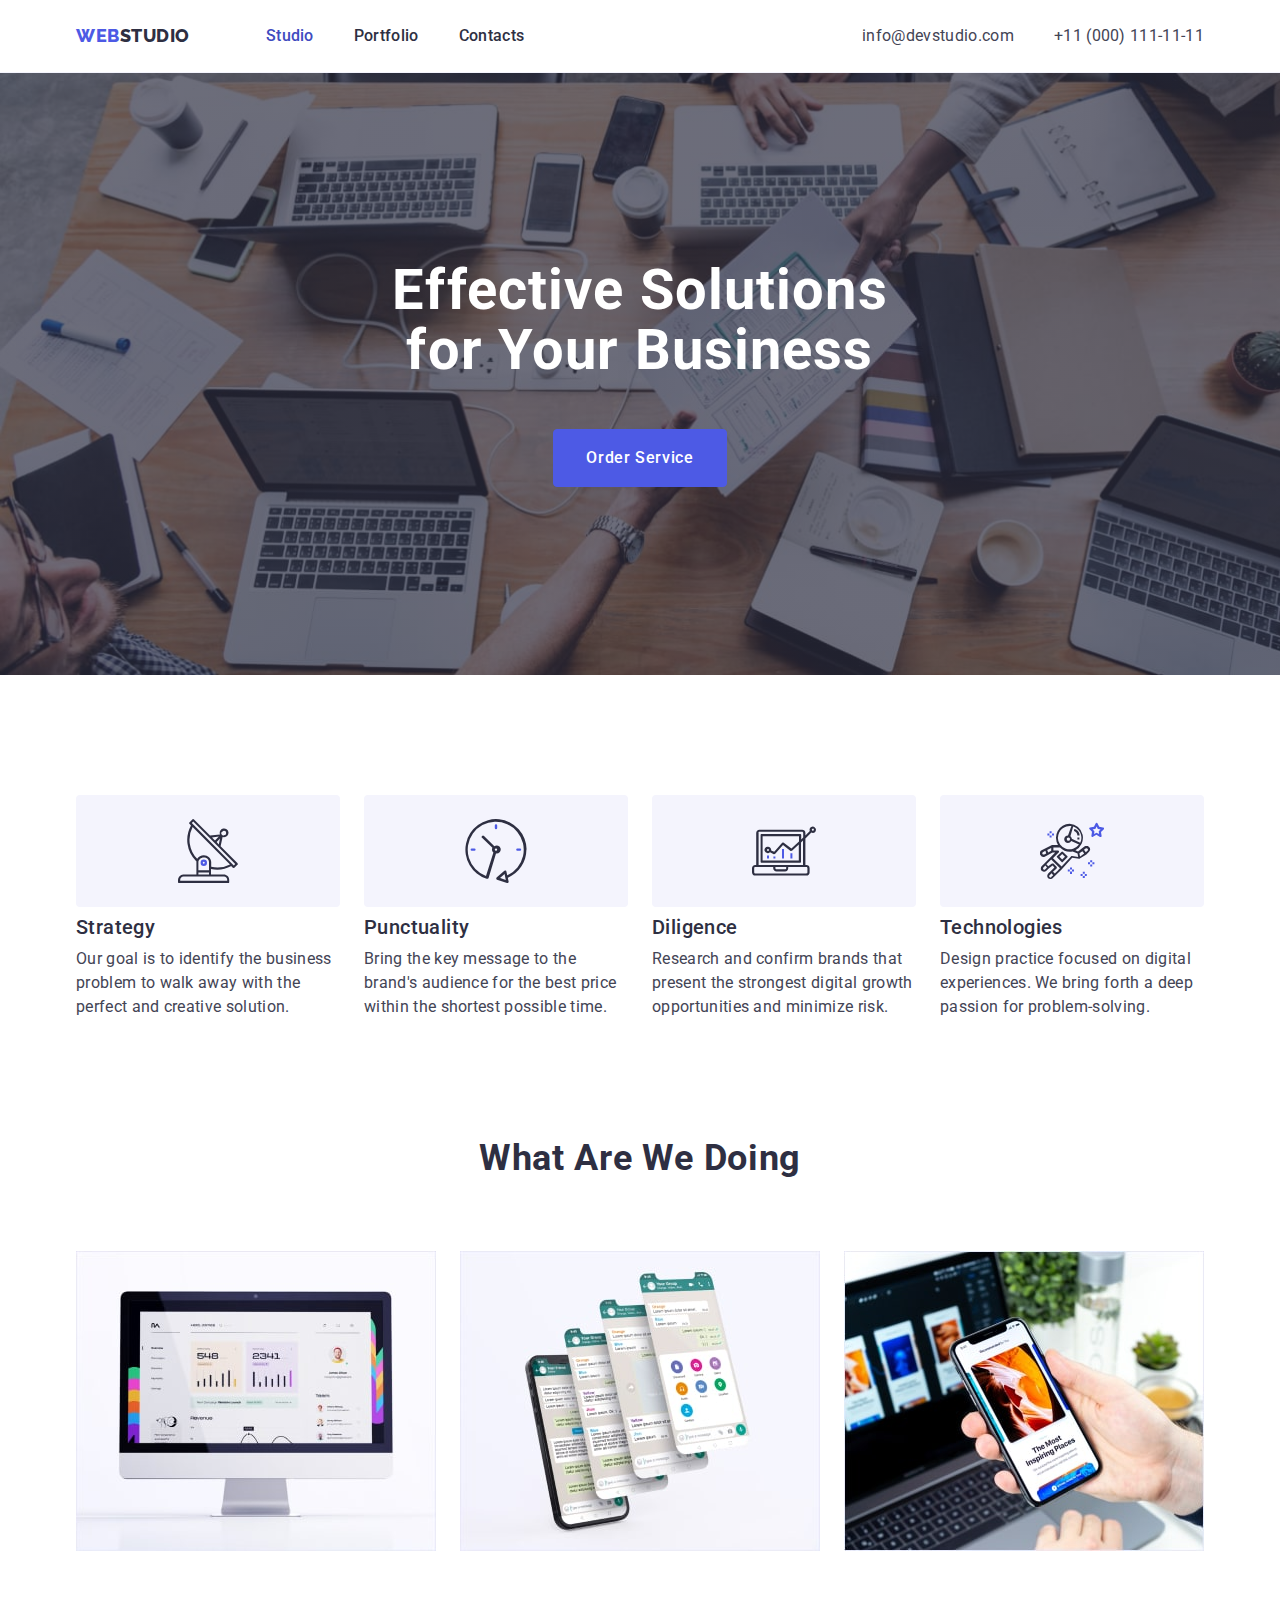
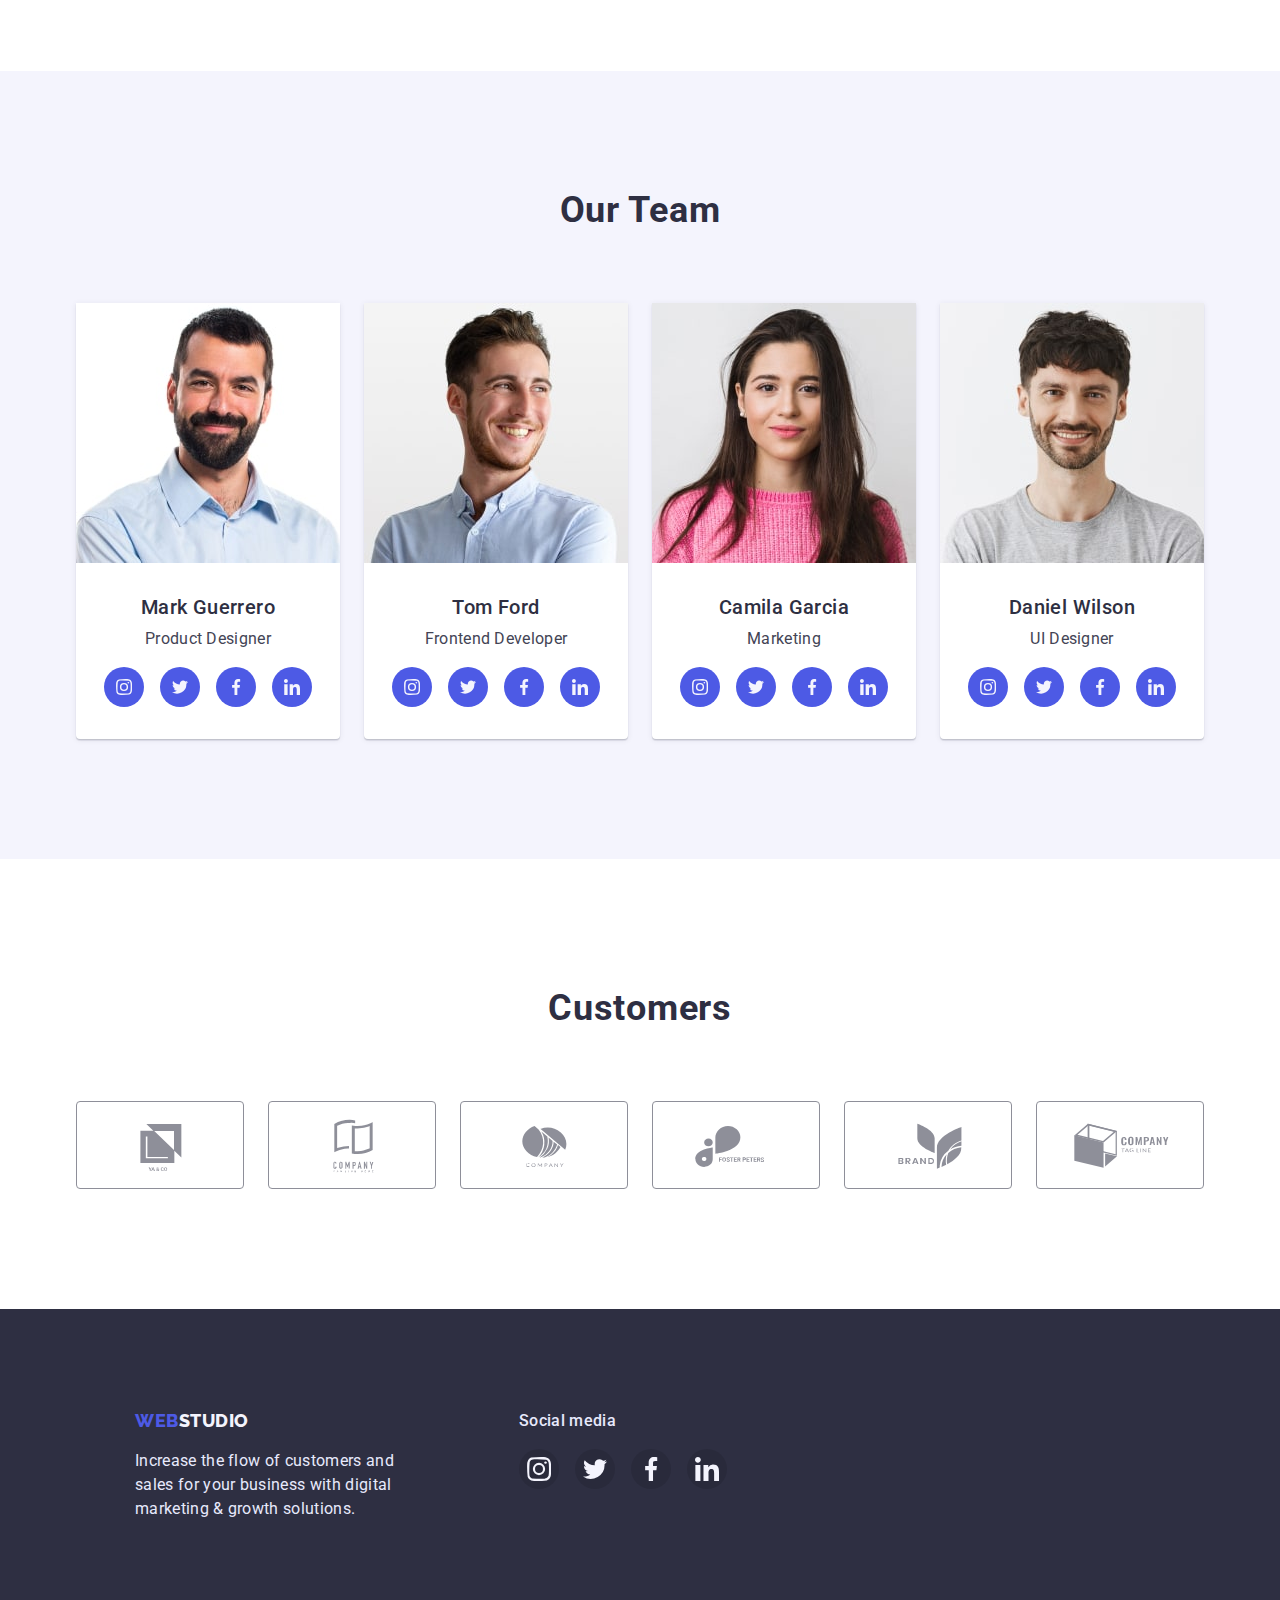
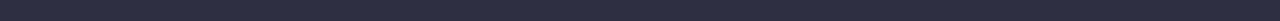
==== index.html @ 9843fe0f "Initial commit" ====
<!DOCTYPE html>
<html lang="en">
    <head>
        <meta charset="UTF-8" />
        <meta http-equiv="X-UA-Compatible" content="IE=edge" />
        <meta name="viewport" content="width=device-width, initial-scale=1.0" />
        <title>WebStudio</title>
        <link rel="preconnect" href="https://fonts.googleapis.com">
        <link rel="preconnect" href="https://fonts.gstatic.com" crossorigin>
        <link href="https://fonts.googleapis.com/css2?family=Montserrat:wght@400;500;600&family=Raleway:wght@800&family=Roboto:wght@400;500;700&display=swap" rel="stylesheet">
        <link rel="stylesheet" href="https://cdnjs.cloudflare.com/ajax/libs/modern-normalize/1.1.0/modern-normalize.min.css"/>
        <link rel="stylesheet" href="./css/styles.css">
    </head>
  <body>
    <header class="header">
        <div class="container header-container">
            <nav class="header-navigation">
                <a href="./index.html" class="logo link link">Web<span class="header-logo">Studio</span></a>
    
                <ul class="header-list list">
                   <li class="header-item"><a href="" class="header-link link current">Studio</a></li>
                   <li class="header-item"><a href="./portfolio.html" class="header-link link">Portfolio</a></li>
                   <li class="header-item"><a href="" class="header-link link">Contacts</a></li>
                </ul>
            </nav>
     
      
            <address class="header-address ">
                <ul class="header-list list header-contacts">
                    <li class="header-item"><a href="mailto:info@devstudio.com" class="header-mail link">info@devstudio.com</a></li>
                    <li class="header-item"><a href="tel:+110001111111" class="header-tel link">+11 (000) 111-11-11</a></li>
                </ul>
            </address>
        </div>
    </header>

    <main>
        <!--Hero section-->
        <section class="hero">
               <div class="container hero-container">
                    <h1 class="hero-title ">Effective Solutions for Your Business</h1>
                    <button type="button" class="hero-btn">Order Service</button>
               </div>
             </section>
        <!--/Hero section-->

        <!--Feature section-->
        <section class="feature">
            <div class="container feature-container">
                    <h2 class="feature-title visually-hidden">Feature</h2>
                    <ul class="feature-list">
                        <li class="feature-item list">
                           <div class="feature-icon">
                                <svg class="icon" width="64" height="64">
                                     <use href="./images/symbol-defs-opt.svg#icon-antenna"></use>
                                </svg>
                           </div >
                         <h3 class="feature-subtitle">Strategy</h3>
                         <p class="feature-text">Our goal is to identify the business problem to walk away with the perfect and creative solution. </p>
                        </li>
                        <li class="feature-item list">
                            <div class="feature-icon">
                                <svg class="icon" width="64" height="64">
                                    <use href="./images/symbol-defs-opt.svg#icon-clock"></use>
                                </svg>
                            </div >
                         <h3 class="feature-subtitle">Punctuality</h3>
                         <p class="feature-text">Bring the key message to the brand's audience for the best price within the shortest possible time.</p>
                        </li>
                        <li class="feature-item list">
                           <div class="feature-icon">
                                <svg class="icon" width="64" height="64">
                                     <use class="icon-antenna" href="./images/symbol-defs-opt.svg#icon-diagram"></use>
                                </svg>
                           </div >
                         <h3 class="feature-subtitle">Diligence</h3>
                         <p class="feature-text">Research and confirm brands that present the strongest digital growth opportunities and minimize risk.</p>
                        </li>
                        <li class="feature-item list">
                           <div class="feature-icon">
                                <svg class="icon" width="64" height="64">
                                    <use href="./images/symbol-defs-opt.svg#icon-astronaut"></use>
                                </svg>
                           </div >
                         <h3 class="feature-subtitle">Technologies</h3>
                         <p class="feature-text">Design practice focused on digital experiences. We bring forth a deep passion for problem-solving.</p>
                        </li>
                    </ul>
            </div>
                   
          
        </section>
        <!--/Feature section-->
       
        <!--Activities section-->
        <section class="active">
             <div class="container acteive-container">
                   <h2 class="active-title">What are we doing</h2>
                   <ul class="active-list">
                        <li class="active-item list"><img class="img" src="./images/pic1.jpg" alt="a monitor" width="360" height="300"></li>
                        <li class="active-item list"><img class="img" src="./images/pic2.jpg" alt="a phone" width="360" height="300"></li>
                        <li class="active-item list"><img class="img" src="./images/pic3.jpg" alt="a laptop and a phone" width="360" height="300"></li>
                   </ul>
             </div>
         
        </section>
        <!--/Activities section-->
        <!--Our team-->
        <section class="team">
            <div class="container team-container">
                <h2 class="team-title">Our Team</h2>
                <ul class="team-list">
                    <li class="team-item list">
                        <img class="img" src="./images/img1.jpg" alt="man with black beard" width="264" height="260">
                       <div class="team-text">
                            <h3 class="team-subtitle">Mark Guerrero</h3>
                            <p class="team-description">Product Designer</p>
                     <ul class="social-list list">
                        <li class="social-atem">
                            <a href="" class="social-link" target="_blank" rel="noreferrer, noopener, nofollower">
                                <svg class="social-icon" width="16" height="16">
                                    <use href="./images/symbol-defs-opt.svg#icon-instagram"></use>
                                </svg>
                            </a>
                        </li>
                        <li class="social-atem">
                            <a href="" class="social-link">
                                <svg class="social-icon" width="16" height="16">
                                    <use href="./images/symbol-defs-opt.svg#icon-twitter"></use>
                                </svg>
                            </a>
                        </li>
                        <li class="social-atem">
                            <a href="" class="social-link">
                                <svg class="social-icon" width="16" height="16">
                                    <use href="./images/symbol-defs-opt.svg#icon-facebook"></use>
                                </svg>
                            </a>
                        </li>
                        <li class="social-atem">
                            <a href="" class="social-link">
                                <svg class="social-icon" width="16" height="16">
                                    <use href="./images/symbol-defs-opt.svg#icon-linkedin"></use>
                                </svg>
                            </a>
                        </li>
                     </ul>  
                        </div>
                    </li>
                    <li class="team-item list">
                        <img class="img" src="./images/img2.jpg" alt="loughing man" width="264" height="260">
                     <div class="team-text">
                            <h3 class="team-subtitle">Tom Ford</h3>
                            <p class="team-description">Frontend Developer</p>
                    <ul class="social-list list">
                        <li class="social-atem">
                            <a href="" class="social-link" target="_blank" rel="noreferrer, noopener, nofollower">
                                <svg class="social-icon" width="16" height="16">
                                    <use href="./images/symbol-defs-opt.svg#icon-instagram"></use>
                                </svg>
                            </a>
                        </li>
                        <li class="social-atem">
                            <a href="" class="social-link">
                                <svg class="social-icon" width="16" height="16">
                                    <use href="./images/symbol-defs-opt.svg#icon-twitter"></use>
                                </svg>
                            </a>
                        </li>
                        <li class="social-atem">
                            <a href="" class="social-link">
                                <svg class="social-icon" width="16" height="16">
                                    <use href="./images/symbol-defs-opt.svg#icon-facebook"></use>
                                </svg>
                            </a>
                        </li>
                        <li class="social-atem">
                            <a href="" class="social-link">
                                <svg class="social-icon" width="16" height="16">
                                    <use href="./images/symbol-defs-opt.svg#icon-linkedin"></use>
                                </svg>
                            </a>
                        </li>
                    </ul>
                    </div>
                    </li>
                    <li class="team-item list">
                        <img class="img" src="./images/img3.jpg" alt="woman with long hair" width="264" height="260">
                     <div class="team-text">
                            <h3 class="team-subtitle">Camila Garcia</h3>
                            <p class="team-description">Marketing</p>
                    <ul class="social-list list">
                        <li class="social-atem">
                            <a href="" class="social-link" target="_blank" rel="noreferrer, noopener, nofollower">
                                <svg class="social-icon" width="16" height="16">
                                    <use href="./images/symbol-defs-opt.svg#icon-instagram"></use>
                                </svg>
                            </a>
                        </li>
                        <li class="social-atem">
                            <a href="" class="social-link">
                                <svg class="social-icon" width="16" height="16">
                                    <use href="./images/symbol-defs-opt.svg#icon-twitter"></use>
                                </svg>
                            </a>
                        </li>
                        <li class="social-atem">
                            <a href="" class="social-link">
                                <svg class="social-icon" width="16" height="16">
                                    <use href="./images/symbol-defs-opt.svg#icon-facebook"></use>
                                </svg>
                            </a>
                        </li>
                        <li class="social-atem">
                            <a href="" class="social-link">
                                <svg class="social-icon" width="16" height="16">
                                    <use href="./images/symbol-defs-opt.svg#icon-linkedin"></use>
                                </svg>
                            </a>
                        </li>
                    </ul>
                        </div>
                    </li>
                    <li class="team-item list">
                        <img class="img" src="./images/img4.jpg" alt="smiling man with beard" width="264" height="260">
                        <div class="team-text">
                            <h3 class="team-subtitle">Daniel Wilson</h3>
                            <p class="team-description">UI Designer</p>
                        <ul class="social-list list">
                            <li class="social-atem">
                                <a href="" class="social-link" target="_blank" rel="noreferrer, noopener, nofollower">
                                    <svg class="social-icon" width="16" height="16">
                                        <use href="./images/symbol-defs-opt.svg#icon-instagram"></use>
                                    </svg>
                                </a>
                            </li>
                            <li class="social-atem">
                                <a href="" class="social-link">
                                    <svg class="social-icon" width="16" height="16">
                                        <use href="./images/symbol-defs-opt.svg#icon-twitter"></use>
                                    </svg>
                                </a>
                            </li>
                            <li class="social-atem">
                                <a href="" class="social-link">
                                    <svg class="social-icon" width="16" height="16">
                                        <use href="./images/symbol-defs-opt.svg#icon-facebook"></use>
                                    </svg>
                                </a>
                            </li>
                            <li class="social-atem">
                                <a href="" class="social-link">
                                    <svg class="social-icon" width="16" height="16">
                                        <use href="./images/symbol-defs-opt.svg#icon-linkedin"></use>
                                    </svg>
                                </a>
                            </li>
                        </ul>
                        </div>
                    </li>
                </ul>
            </div>
        </section>
        <!--/Our team-->

        <!--Customers-->
        <section class="customers">
            <div class="container customers-container">
                <h2 class="customer-title">Customers</h2>
                <ul class="customers-list list">
                    <li class="customers-item">
                        <a href="" class="customers-link" target="_blank" rel="noreferrer, noopener, nofollower">
                            <svg class="customers-icon" width="104" height="56" >
                                <use href="./images/symbol-defs-opt.svg#icon-client-1"></use>
                            </svg>
                        </a>
                    </li>
                    <li class="customers-item">
                        <a href="" class="customers-link" target="_blank" rel="noreferrer, noopener, nofollower">
                            <svg class="customer-icon" width="104" height="56">
                                <use href="./images/symbol-defs-opt.svg#icon-client-2"></use>
                            </svg>
                        </a>
                    </li>
                    <li class="customers-item">
                        <a href="" class="customers-link" target="_blank" rel="noreferrer, noopener, nofollower">
                            <svg class="customer-icon" width="104" height="56">
                                <use href="./images/symbol-defs-opt.svg#icon-client-3"></use>
                            </svg>
                        </a>
                    </li>
                    <li class="customers-item">
                        <a href="" class="customers-link" target="_blank" rel="noreferrer, noopener, nofollower">
                            <svg class="customer-icon" width="104" height="56">
                                <use href="./images/symbol-defs-opt.svg#icon-client-4"></use>
                            </svg>
                        </a>
                    </li>
                    <li class="customers-item">                     
                        <a href="" class="customers-link" target="_blank" rel="noreferrer, noopener, nofollower">
                            <svg class="customer-icon" width="104" height="56">
                                <use href="./images/symbol-defs-opt.svg#icon-client-5"></use>
                            </svg>
                        </a>
                    </li>
                    <li class="customers-item">
                        <a href="" class="customers-link" target="_blank" rel="noreferrer, noopener, nofollower">
                            <svg class="customer-icon" width="104" height="56">
                                <use href="./images/symbol-defs-opt.svg#icon-client-6"></use>
                            </svg>
                        </a>
                    </li>
                </ul>
            </div>
        </section>
    </main>
    <footer class="page-footer">
        <div class="container footer-container">
           <ul class="footer-list list">
                <li class="footer-item">
                    <div class="footer-whole-logo"> 
                      <a href="./index.html" class="footer-link logo link link">Web<span class="footer-logo">Studio</span></a>
                   
                     <p class="footer-text">Increase the flow of customers and sales for your business with digital marketing & growth solutions.</p>
                     </div>
                </li>
    
               <li class="footer-item">
                    <div class="footer-container footer-social-media">
                        <h3 class="footer-subtitle">Social media</h3>
                        <ul class="social-list list">
                            <li class="footer-social-item">
                                <a href="" class="footer-social-link" target="_blank" rel="noreferrer, noopener, nofollower">
                                    <svg class="footer-social-icon" width="24" height="24">
                                        <use href="./images/symbol-defs-opt.svg#icon-instagram"></use>
                                    </svg>
                                </a>
                            </li>
                            <li class="footer-social-item">
                                <a href="" class="footer-social-link" target="_blank" rel="noreferrer, noopener, nofollower">
                                    <svg class="footer-social-icon" width="24" height="24">
                                        <use href="./images/symbol-defs-opt.svg#icon-twitter"></use>
                                    </svg>
                                </a>
                            </li>
                            <li class="footer-social-item">
                                <a href="" class="footer-social-link" target="_blank" rel="noreferrer, noopener, nofollower">
                                    <svg class="footer-social-icon" width="24" height="24">
                                        <use href="./images/symbol-defs-opt.svg#icon-facebook"></use>
                                    </svg>
                                </a>
                            </li>
                            <li class="footer-social-item">
                                <a href="" class="footer-social-link" target="_blank" rel="noreferrer, noopener, nofollower">
                                    <svg class="footer-social-icon" width="24" height="24">
                                        <use href="./images/symbol-defs-opt.svg#icon-linkedin"></use>
                                    </svg>
                                </a>
                            </li>
                        </ul>
                  </div>
               </li>
           </ul>
        </div>
    </footer>
  </body>
</html>
---- css/styles.css ----
:root {
  --hero-title-color: #ffffff;
  --main-title-subtitle-color: #2e2f42;
  --main-text-color: #434455;
  --header-link-color: #2e2f42;
  --address-header-color: #434455;
  --hover-link-color: #404bbf;
  --logo-first-part-color: #4d5ae5;
  --logo-header-color: #2e2f42;
  --logo-footer-color: #f4f4fd;
  --btn-mavy-color: #4d5ae5;
  --btn-light-color: #ffffff;
  --background-hero-color: #2e2f42;
  --team-background-color: #f4f4fd;
  --team-item-background-color: #ffffff;
  --footer-background-color: #2e2f42;
  --footer-text-color: #e7e9fc;
  --second-font: "Raleway", sans-serif;
  --filters-button-background: #f4f4fd;
  --btn-text-color: #4d5ae5;
  --filters-btn-text-hover-color: #ffffff;
  --filter-btn-background-hover-color: #404bbf;
  --background-color-feature-section: #F4F4FD;
  --text-social-link: #F4F4FD;
  --background-social-link: #4D5AE5;
  --background-social-link-hover: #404BBF;
  --background-customers-btn: #ffffff;
  --helper-text-customers-btn: #8E8F99;
  --background-social-valid-fields: #31D0AA;
  --footer-social-link-hover: rgba(255, 255, 255, 0.1);
  --footer-social-link-bg-color: rgba(0, 0, 0, 0.1);



}


body {
  font-family: "Roboto", sans-serif;
}



.list {
  list-style: none;
  margin-top: 0;
  margin-bottom: 0;
  padding: 0;
}

.header-list .current {
  color: var(--hover-link-color);
}

.link {
  text-decoration: none;
}

.logo {
  font-family: var(--second-font);
  font-style: normal;
  font-weight: 800;
  font-size: 18px;
  line-height: 1.33;
  letter-spacing: 0.03em;
  text-transform: uppercase;
  color: var(--logo-first-part-color);
}

.visually-hidden {
  position: absolute;
  width: 1px;
  height: 1px;
  margin: -1px;
  border: 0;
  padding: 0;
  white-space: nowrap;
  clip-path: inset(100%);
  clip: rect(0 0 0 0);
  overflow: hidden;
}

h1,
h2,
h3,
h4,
h5,
h6,
p {
  margin: 0;
}

img {
  display: block;
  max-width: 100%;
  height: auto;
}

.container {
  max-width: 1158px;  
  /* outline: 1px solid red; */
  padding-left: 15px;
  padding-right: 15px;
  margin: 0 auto;
  
}   

/* ----------header--------- */
.header {
 border-bottom: 1px solid var(--filters-button-background);
}


.header-container {
  display: flex;
  justify-content: space-between;
  align-items: center; 
  
}

.header-navigation {
  display: flex;
  align-items: center;
  
}

.logo {  
  padding: 24px 0;
}


.header-logo {
  color: var(--logo-header-color);
}
.header-list {
  display: flex;
  align-items: center; 
  margin-left: 76px; 
   
}

.header-item:not(:last-child) {
   margin-right: 40px;
}

.header-link {
  display: block;
  padding: 24px 0;

  color: var(--header-link-color);

  font-weight: 500;
  font-size: 16px;
  line-height: 1.5;
  letter-spacing: 0.02em;
}

.header-link:hover,
.header-link:focus {
  color: var(--hover-link-color);
}

.header-address {
  display: flex;
  align-items: center;
  justify-content: flex-end ;
    
}

.header-contacts { 
  display: flex;
  margin-left: auto;
 
}


.header-mail {
  padding: 24px 0;
  
  color: var(--address-header-color);
 
  font-style: normal;
  font-weight: 400;
  font-size: 16px;
  line-height: 1.5;
  letter-spacing: 0.02em;
}

.header-mail:hover,
.header-mail:focus {
  color: var(--hover-link-color);
}

.header-tel {
  padding: 24px 0;

  color: var(--address-header-color);

  font-style: normal;
  font-weight: 400;
  font-size: 16px;
  line-height: 1.5;
  letter-spacing: 0.02em;
}

.header-tel:hover,
.header-tel:focus {
  color: var(--hover-link-color);
}

/* ----------hero--------- */
.hero {      
  background-image: linear-gradient(rgba(46, 47, 66, 0.7), rgba(46, 47, 66, 0.7)), 
  url(../images/people-office.jpg);
  background-size: cover;
  background-color: var(--background-hero-color);
  max-width: 1440px;
  margin-left: auto;
  margin-right: auto;
  padding: 188px 0px; 
}

.hero-container {
  display: flex;
  flex-direction: column;
  justify-content: center;
  align-items: center;
    
   
       
}
.hero-title {
  max-width: 496px;
  text-align: center;
  margin-bottom: 48px;
          
  color: var(--hero-title-color);

  font-size: 56px;
  line-height: 1.07;
  letter-spacing: 0.02em;  
}

.hero-btn {
  display: inline-block;
  
  text-align: center;
  border-radius: 4px;
  padding: 16px 32px;
  min-width: 169px;
  
  border: 1px solid var(--btn-mavy-color);
  color: var(--btn-light-color);
  background: var(--btn-mavy-color);

  font-family: inherit;
  font-weight: 500;
  font-size: 16px;
  line-height: 1.5;
  letter-spacing: 0.04em;
    
  cursor: pointer;
}

.hero-btn:hover,
.hero-btn:focus {
 border: 1px solid var(--filter-btn-background-hover-color);
  color: var(--btn-light-color);
  background: var(--filter-btn-background-hover-color);
}

/* ----------feature--------- */
.feature {
  padding: 120px 0;    
}

.feature-container {
   
}

.feature-title {
    
}
.feature-list {
  display: flex;
  justify-content: space-between;
  align-items: center;
  padding: 0;
  margin: 0;
  row-gap: 24px;
  
} 

.feature-item {
  width:calc((100% - 72) / 4);
  max-width: 264px;
   
}

.feature-icon {
  display: flex;
  justify-content: center;
  align-items: center;
  background-color: var(--background-color-feature-section);
 border-radius: 4px;
  width: 264px;
  height: 112px;
  margin-bottom: 8px;
}

.feature-subtitle {
  margin-bottom: 8px;
  
  color: var(--main-title-subtitle-color);
 
  font-weight: 500;
  font-size: 20px;
  line-height: 1.2;
  letter-spacing: 0.02em;
}

.feature-text { 
  color: var(--main-text-color);

  font-weight: 400;
  font-size: 16px;
  line-height: 1.5;
  letter-spacing: 0.02em;
 }

/* ----------activities--------- */
.active {
  padding-bottom: 120px;
} 

.acteive-container{
  display: flex;
  flex-direction: column;   
  
} 


.active-title {
  text-align: center;
  min-width: 330px;
  height: 40px;
  margin-bottom: 72px;
 
  color: var(--main-title-subtitle-color);

  font-size: 36px;
  line-height: 1.11;
  letter-spacing: 0.02em;
  text-transform: capitalize;
}

.active-list {
  display: flex;
  justify-content: center;
  align-items: center;
  margin: 0;
  padding: 0;
}


.active-item:not(:last-child) {
  margin-right: 24px;
  
}

/* ----------Our team--------- */
.team {
  padding: 120px 0;
  background: var(--team-background-color);
}

.team-container {
    display: flex;
    flex-direction: column;   
     
}

.team-title {
  text-align: center;
  margin-bottom: 72px;
  padding-right: 0;

  color: var(--main-title-subtitle-color);
  
  font-size: 36px;
  line-height: 1.11;
  letter-spacing: 0.02em;
  text-transform: capitalize;
 
}

.team-list {
  display: flex;
  justify-content: center;
  align-items: center;
  gap: 24px;
  margin:0;
  padding: 0;
}
.team-item {
  width: calc((100% - 72) / 4);
  text-align: center;
  min-width: 264px;
  box-shadow: 0px 1px 6px rgba(46, 47, 66, 0.08), 0px 1px 1px rgba(46, 47, 66, 0.16), 0px 2px 1px rgba(46, 47, 66, 0.08);
  border-radius: 0px 0px 4px 4px;
  background: var(--team-item-background-color);
}

.team-text{
  display: flex;
  flex-direction: column;
  padding: 32px 0;
}

.team-subtitle {
   
  color: var(--main-title-subtitle-color);
  
  font-weight: 500;
  font-size: 20px;
  line-height: 1.2;
  letter-spacing: 0.02em;
  
}

.team-description {
  margin-top: 8px;
   
  color: var(--main-text-color);
  
  font-weight: 400;
  font-size: 16px;
  line-height: 1.5;
  letter-spacing: 0.02em;
  
}

.social-list {
  display: flex;
  justify-content: center;
  gap: 24px;
  margin-top: 8px;
}

.social-link {
  display: flex;
  justify-content: center;
  align-items: center;
  width: 40px;
  height: 40px;
  fill: var(--text-social-link);
  background-color: var(--background-social-link);
  border-radius: 50%;

}

.social-link:hover,
.social-link:focus {
 background-color: var(--background-social-link-hover);
}


/* ----------Customers---------- */
.customers-container {
  display: flex;
  flex-direction: column;
  padding: 130px 0 120px 0;
  
}

.customer-title {
  text-align: center;
  font-weight: 700;
  font-size: 36px;
  line-height: 1.11;
  text-align: center;
  letter-spacing: 0.02em;  
  color: var(--main-title-subtitle-color); 
 
}


.customers-list {
  display: flex;
  justify-content: center;
  align-items: center;
  margin-top: 72px;
  gap: 24px;
  
}

.customers-link {
  display: flex;
  justify-content: center;
  align-items: center;
  width: 168px;
  height: 88px;
  fill: var(--helper-text-customers-btn);
  border: 1px solid var(--helper-text-customers-btn);
  border-radius: 4px;
  background-color: var(--background-customers-btn);
  cursor: pointer;
  
}

.customers-link:hover,
.customers-link:focus {
  fill: var(--filter-btn-background-hover-color);
  border: 1px solid var(--filter-btn-background-hover-color)
  
}




/* ----------footer--------- */
.page-footer {        
  padding: 100px 0;
  background: var(--footer-background-color);
}
 

.footer-container{
  display: flex;
  flex-direction: column;
  justify-content: center;
  align-items: flex-start;
  margin-left: 120px;
}

.footer-list {
  display: flex;
 
}

.footer-link {
  padding: 0;  
}

.footer-logo {
  
  color: var(--logo-footer-color);
}



.footer-text {
  display: flex;
  text-align: start;
  max-width: 264px;
  margin-top: 16px;
   
  color: var(--footer-text-color);
  
  font-weight: 400;
  font-size: 16px;
  line-height: 1.5;
  letter-spacing: 0.02em;
  
}

.social-list {
  margin-top: 16px;
  gap: 16px;
}
.footer-social-media {
  display: flex;
  flex-direction: column;
  justify-content: center;
  align-items: flex-start;
  
  
}

.footer-subtitle { 
  font-weight: 500;
  font-size: 16px;
  line-height: 1.5;
  letter-spacing: 0.02em;
  color: var(--footer-text-color);
}

.footer-social-link {
  display: flex;
  justify-content: center;
  align-items: center;
  width: 40px;
  height: 40px;
  fill: var(--text-social-link);
  background-color:var(--footer-social-link-bg-color);
  border-radius: 50%;
}

.footer-social-link:hover,
.footer-social-link:focus {
  background-color: var(--footer-social-link-hover);
}

/* Page Portfolio */
/* ----------Our works----------- */
.works {   
  padding: 96px 0 120px 0;
}

.works-container{
  display: flex;
  flex-direction: column;
  justify-content: center;
  align-items: center;
  
}

.works-title {
}
.filters-list { 
  display: flex;
  margin-bottom: 72px;
  padding: 0;    
}

.filters-item:not(:last-child) {
  margin-right: 24px;
}

.filters-btn {
  padding: 12px 24px;
  border: 1px solid var(--filters-button-background);
  border-radius: 4px;

  color: var(--btn-text-color);
  background: var(--filters-button-background);
    
  font-family: inherit;
  font-weight: 500;
  font-size: 16px;
  line-height: 1.5;
  letter-spacing: 0.04em;
  
  cursor: pointer;
}

.filters-btn:hover,
.filters-btn:focus {
  color: var(--filters-btn-text-hover-color);
  background: var(--filter-btn-background-hover-color);
  border: 1px solid var(--filter-btn-background-hover-color); 
  box-shadow: 0px 3px 1px rgba(0, 0, 0, 0.1), 0px 2px 1px rgba(0, 0, 0, 0.08), 0px 2px 2px rgba(0, 0, 0, 0.12);
      

}

.works-list {
  padding-left: 0;
  margin-right: 0; 
  display: flex;
  flex-wrap: wrap;
  row-gap: 48px;  
  column-gap: 24px;
  
}

.works-item {
  display: flex;
  flex-basis: calc((100% - 48) / 3);
}

.works-link { 
  display: block;    
}

.works-link:hover,
.works-link:focus {
  box-shadow: 0px 3px 1px rgba(0, 0, 0, 0.1),
    0px 2px 1px rgba(0, 0, 0, 0.08),
    0px 2px 2px rgba(0, 0, 0, 0.12);
}
.img-description{
  display: flex;
  flex-direction: column;
  padding: 32px 0 32px 16px;
  border: 1px solid var(--footer-text-color);
  border-top: none;

}
.works-subtitle {
  color: var(--main-title-subtitle-color);
  
  font-weight: 500;
  font-size: 20px;
  line-height: 1.2;
  letter-spacing: 0.02em;
  
}
.works-text {
  color: var(--main-text-color);
  
  font-weight: 400;
  font-size: 16px;
  line-height: 1.5;
  letter-spacing: 0.02em;
  
}
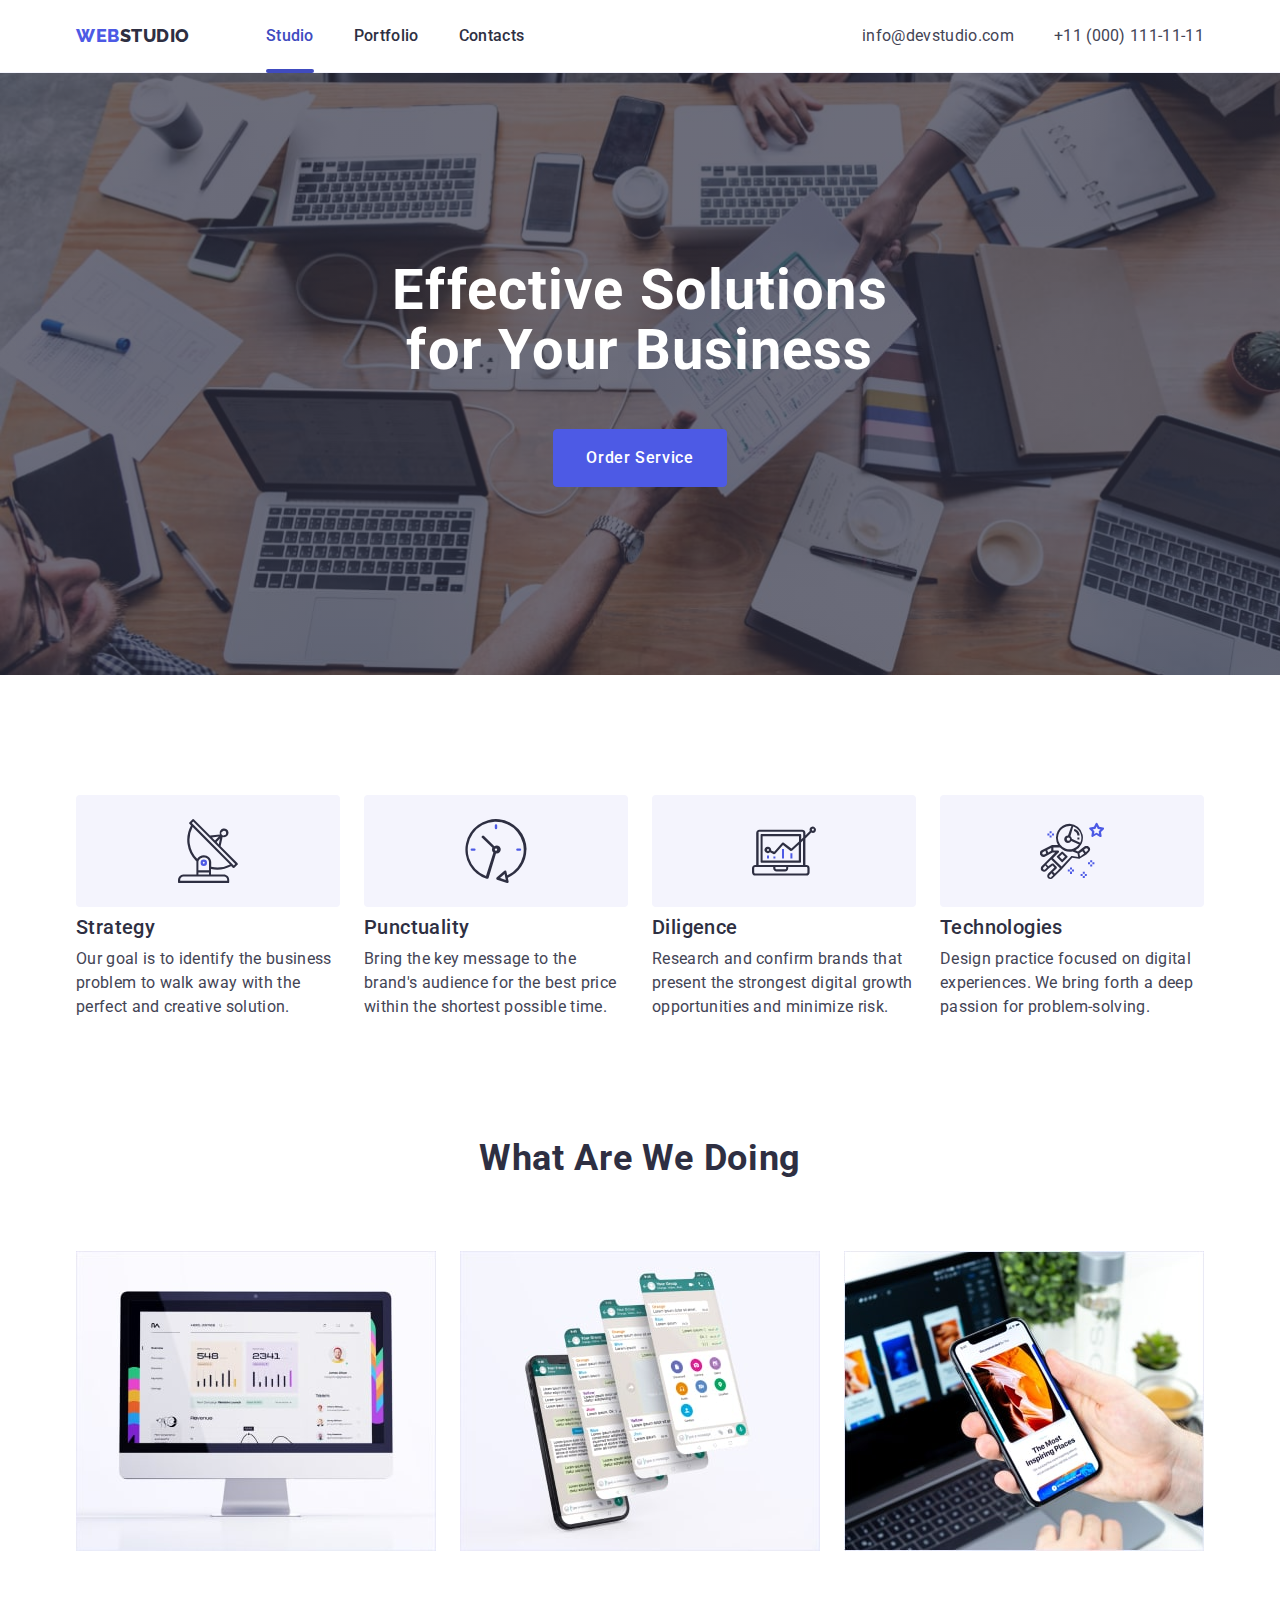
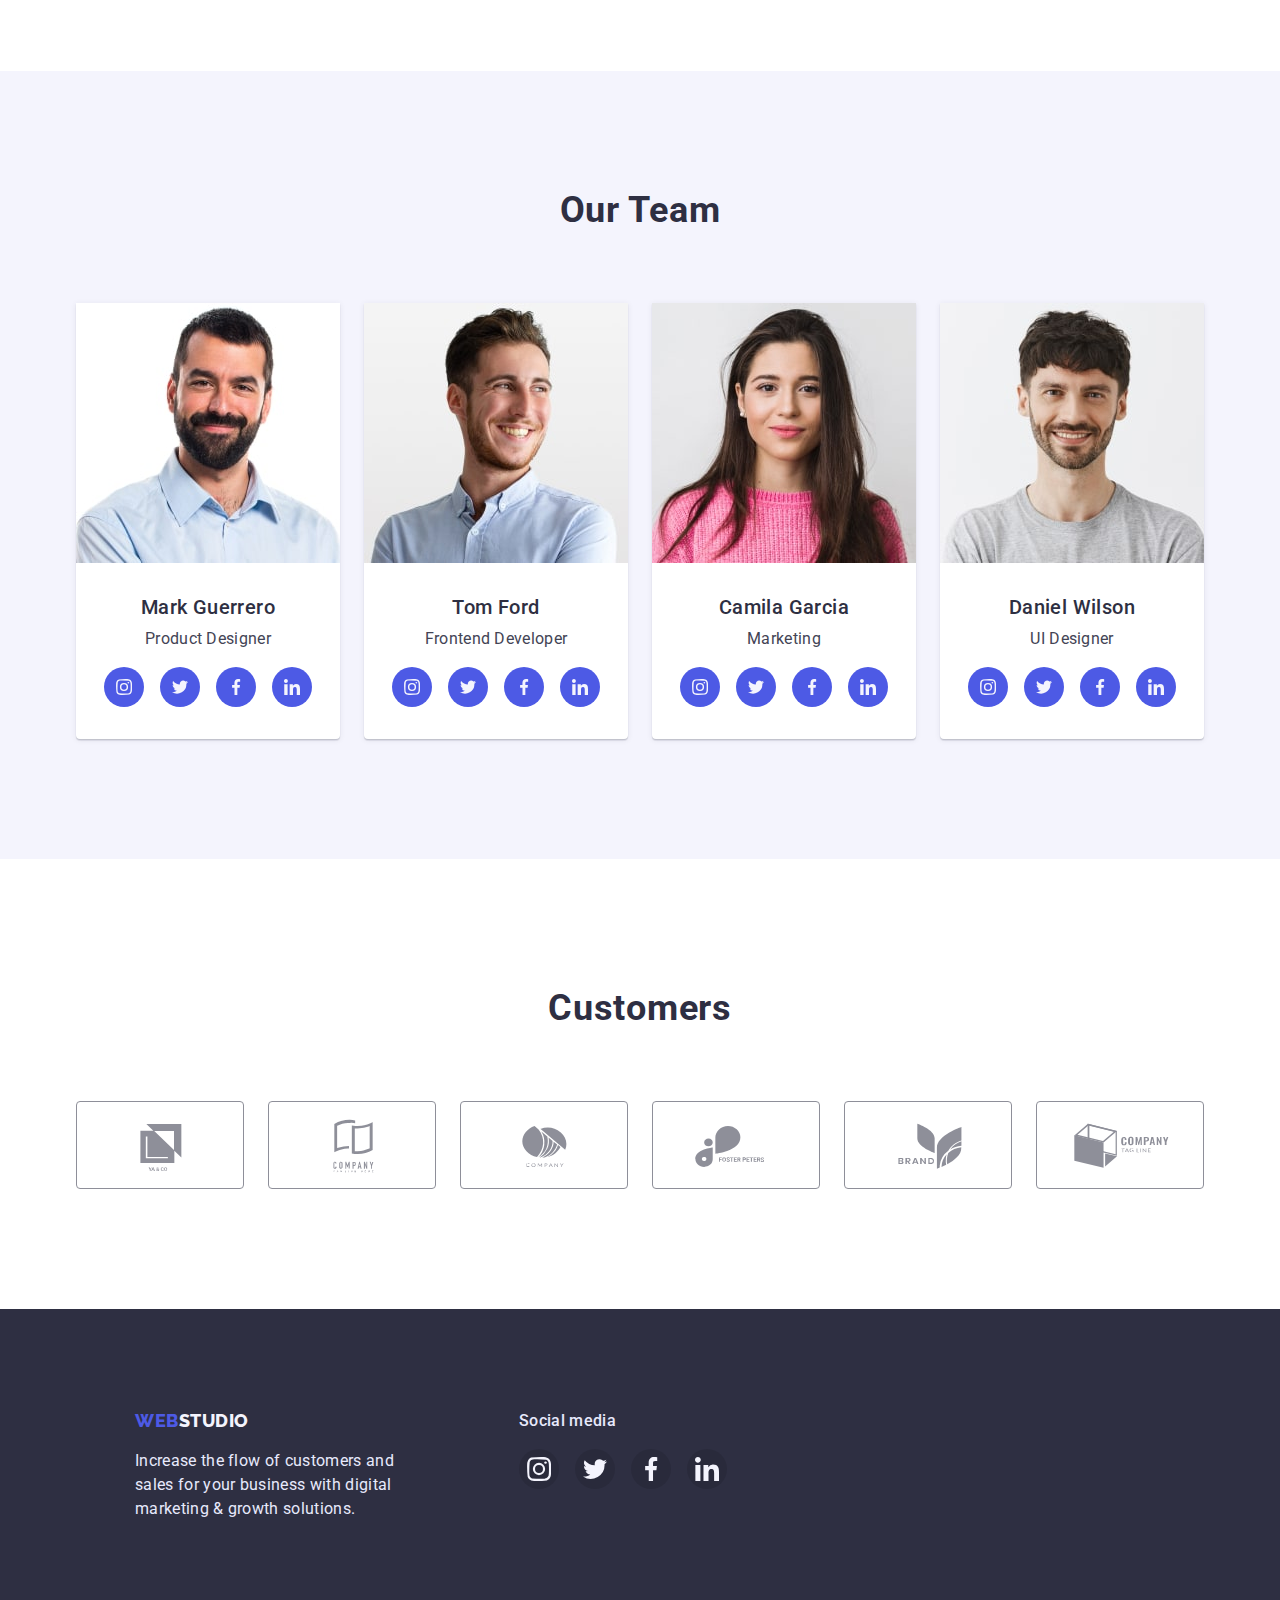
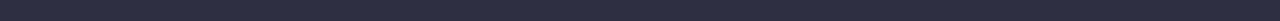
==== commit 2c8cbf2a: "update-studio" ====
--- a/index.html
+++ b/index.html
@@ -12,356 +12,366 @@
         <link rel="stylesheet" href="./css/styles.css">
     </head>
   <body>
-    <header class="header">
-        <div class="container header-container">
-            <nav class="header-navigation">
-                <a href="./index.html" class="logo link link">Web<span class="header-logo">Studio</span></a>
-    
-                <ul class="header-list list">
-                   <li class="header-item"><a href="" class="header-link link current">Studio</a></li>
-                   <li class="header-item"><a href="./portfolio.html" class="header-link link">Portfolio</a></li>
-                   <li class="header-item"><a href="" class="header-link link">Contacts</a></li>
-                </ul>
-            </nav>
-     
-      
-            <address class="header-address ">
-                <ul class="header-list list header-contacts">
-                    <li class="header-item"><a href="mailto:info@devstudio.com" class="header-mail link">info@devstudio.com</a></li>
-                    <li class="header-item"><a href="tel:+110001111111" class="header-tel link">+11 (000) 111-11-11</a></li>
-                </ul>
-            </address>
-        </div>
-    </header>
+        <header class="header">
+            <div class="container header-container">
+                <nav class="header-navigation">
+                    <a href="./index.html" class="logo link link">Web<span class="header-logo">Studio</span></a>
+        
+                    <ul class="header-list list">
+                    <li class="header-item"><a href="" class="header-link link current">Studio</a></li>
+                    <li class="header-item"><a href="./portfolio.html" class="header-link link">Portfolio</a></li>
+                    <li class="header-item"><a href="" class="header-link link">Contacts</a></li>
+                    </ul>
+                </nav>
+        
+        
+                <address class="header-address ">
+                    <ul class="header-list list header-contacts">
+                        <li class="header-item"><a href="mailto:info@devstudio.com" class="header-mail link">info@devstudio.com</a></li>
+                        <li class="header-item"><a href="tel:+110001111111" class="header-tel link">+11 (000) 111-11-11</a></li>
+                    </ul>
+                </address>
+            </div>
+        </header>
 
-    <main>
-        <!--Hero section-->
-        <section class="hero">
-               <div class="container hero-container">
-                    <h1 class="hero-title ">Effective Solutions for Your Business</h1>
-                    <button type="button" class="hero-btn">Order Service</button>
-               </div>
-             </section>
-        <!--/Hero section-->
+        <main>
+            <!--Hero section-->
+            <section class="hero">
+                <div class="container hero-container">
+                        <h1 class="hero-title ">Effective Solutions for Your Business</h1>
+                        <button type="button" class="hero-btn" data-modal-open>Order Service</button>
+                </div>
+                </section>
+            <!--/Hero section-->
 
-        <!--Feature section-->
-        <section class="feature">
-            <div class="container feature-container">
-                    <h2 class="feature-title visually-hidden">Feature</h2>
-                    <ul class="feature-list">
-                        <li class="feature-item list">
-                           <div class="feature-icon">
-                                <svg class="icon" width="64" height="64">
-                                     <use href="./images/symbol-defs-opt.svg#icon-antenna"></use>
-                                </svg>
-                           </div >
-                         <h3 class="feature-subtitle">Strategy</h3>
-                         <p class="feature-text">Our goal is to identify the business problem to walk away with the perfect and creative solution. </p>
-                        </li>
-                        <li class="feature-item list">
+            <!--Feature section-->
+            <section class="feature">
+                <div class="container feature-container">
+                        <h2 class="feature-title visually-hidden">Feature</h2>
+                        <ul class="feature-list">
+                            <li class="feature-item list">
                             <div class="feature-icon">
-                                <svg class="icon" width="64" height="64">
-                                    <use href="./images/symbol-defs-opt.svg#icon-clock"></use>
-                                </svg>
+                                    <svg class="icon" width="64" height="64">
+                                        <use href="./images/symbol-defs-opt.svg#icon-antenna"></use>
+                                    </svg>
                             </div >
-                         <h3 class="feature-subtitle">Punctuality</h3>
-                         <p class="feature-text">Bring the key message to the brand's audience for the best price within the shortest possible time.</p>
-                        </li>
-                        <li class="feature-item list">
-                           <div class="feature-icon">
-                                <svg class="icon" width="64" height="64">
-                                     <use class="icon-antenna" href="./images/symbol-defs-opt.svg#icon-diagram"></use>
-                                </svg>
-                           </div >
-                         <h3 class="feature-subtitle">Diligence</h3>
-                         <p class="feature-text">Research and confirm brands that present the strongest digital growth opportunities and minimize risk.</p>
-                        </li>
-                        <li class="feature-item list">
-                           <div class="feature-icon">
-                                <svg class="icon" width="64" height="64">
-                                    <use href="./images/symbol-defs-opt.svg#icon-astronaut"></use>
-                                </svg>
-                           </div >
-                         <h3 class="feature-subtitle">Technologies</h3>
-                         <p class="feature-text">Design practice focused on digital experiences. We bring forth a deep passion for problem-solving.</p>
-                        </li>
-                    </ul>
-            </div>
-                   
-          
-        </section>
-        <!--/Feature section-->
-       
-        <!--Activities section-->
-        <section class="active">
-             <div class="container acteive-container">
-                   <h2 class="active-title">What are we doing</h2>
-                   <ul class="active-list">
-                        <li class="active-item list"><img class="img" src="./images/pic1.jpg" alt="a monitor" width="360" height="300"></li>
-                        <li class="active-item list"><img class="img" src="./images/pic2.jpg" alt="a phone" width="360" height="300"></li>
-                        <li class="active-item list"><img class="img" src="./images/pic3.jpg" alt="a laptop and a phone" width="360" height="300"></li>
-                   </ul>
-             </div>
-         
-        </section>
-        <!--/Activities section-->
-        <!--Our team-->
-        <section class="team">
-            <div class="container team-container">
-                <h2 class="team-title">Our Team</h2>
-                <ul class="team-list">
-                    <li class="team-item list">
-                        <img class="img" src="./images/img1.jpg" alt="man with black beard" width="264" height="260">
-                       <div class="team-text">
-                            <h3 class="team-subtitle">Mark Guerrero</h3>
-                            <p class="team-description">Product Designer</p>
-                     <ul class="social-list list">
-                        <li class="social-atem">
-                            <a href="" class="social-link" target="_blank" rel="noreferrer, noopener, nofollower">
-                                <svg class="social-icon" width="16" height="16">
-                                    <use href="./images/symbol-defs-opt.svg#icon-instagram"></use>
-                                </svg>
-                            </a>
-                        </li>
-                        <li class="social-atem">
-                            <a href="" class="social-link">
-                                <svg class="social-icon" width="16" height="16">
-                                    <use href="./images/symbol-defs-opt.svg#icon-twitter"></use>
-                                </svg>
-                            </a>
-                        </li>
-                        <li class="social-atem">
-                            <a href="" class="social-link">
-                                <svg class="social-icon" width="16" height="16">
-                                    <use href="./images/symbol-defs-opt.svg#icon-facebook"></use>
-                                </svg>
-                            </a>
-                        </li>
-                        <li class="social-atem">
-                            <a href="" class="social-link">
-                                <svg class="social-icon" width="16" height="16">
-                                    <use href="./images/symbol-defs-opt.svg#icon-linkedin"></use>
-                                </svg>
-                            </a>
-                        </li>
-                     </ul>  
+                            <h3 class="feature-subtitle">Strategy</h3>
+                            <p class="feature-text">Our goal is to identify the business problem to walk away with the perfect and creative solution. </p>
+                            </li>
+                            <li class="feature-item list">
+                                <div class="feature-icon">
+                                    <svg class="icon" width="64" height="64">
+                                        <use href="./images/symbol-defs-opt.svg#icon-clock"></use>
+                                    </svg>
+                                </div >
+                            <h3 class="feature-subtitle">Punctuality</h3>
+                            <p class="feature-text">Bring the key message to the brand's audience for the best price within the shortest possible time.</p>
+                            </li>
+                            <li class="feature-item list">
+                            <div class="feature-icon">
+                                    <svg class="icon" width="64" height="64">
+                                        <use class="icon-antenna" href="./images/symbol-defs-opt.svg#icon-diagram"></use>
+                                    </svg>
+                            </div >
+                            <h3 class="feature-subtitle">Diligence</h3>
+                            <p class="feature-text">Research and confirm brands that present the strongest digital growth opportunities and minimize risk.</p>
+                            </li>
+                            <li class="feature-item list">
+                            <div class="feature-icon">
+                                    <svg class="icon" width="64" height="64">
+                                        <use href="./images/symbol-defs-opt.svg#icon-astronaut"></use>
+                                    </svg>
+                            </div >
+                            <h3 class="feature-subtitle">Technologies</h3>
+                            <p class="feature-text">Design practice focused on digital experiences. We bring forth a deep passion for problem-solving.</p>
+                            </li>
+                        </ul>
+                </div>
+                    
+            
+            </section>
+            <!--/Feature section-->
+        
+            <!--Activities section-->
+            <section class="active">
+                <div class="container acteive-container">
+                    <h2 class="active-title">What are we doing</h2>
+                    <ul class="active-list">
+                            <li class="active-item list"><img class="img" src="./images/pic1.jpg" alt="a monitor" width="360" height="300"></li>
+                            <li class="active-item list"><img class="img" src="./images/pic2.jpg" alt="a phone" width="360" height="300"></li>
+                            <li class="active-item list"><img class="img" src="./images/pic3.jpg" alt="a laptop and a phone" width="360" height="300"></li>
+                    </ul>
+                </div>
+            
+            </section>
+            <!--/Activities section-->
+            <!--Our team-->
+            <section class="team">
+                <div class="container team-container">
+                    <h2 class="team-title">Our Team</h2>
+                    <ul class="team-list">
+                        <li class="team-item list">
+                            <img class="img" src="./images/img1.jpg" alt="man with black beard" width="264" height="260">
+                        <div class="team-text">
+                                <h3 class="team-subtitle">Mark Guerrero</h3>
+                                <p class="team-description">Product Designer</p>
+                        <ul class="social-list list">
+                            <li class="social-atem">
+                                <a href="" class="social-link" target="_blank" rel="noreferrer, noopener, nofollower">
+                                    <svg class="social-icon" width="16" height="16">
+                                        <use href="./images/symbol-defs-opt.svg#icon-instagram"></use>
+                                    </svg>
+                                </a>
+                            </li>
+                            <li class="social-atem">
+                                <a href="" class="social-link">
+                                    <svg class="social-icon" width="16" height="16">
+                                        <use href="./images/symbol-defs-opt.svg#icon-twitter"></use>
+                                    </svg>
+                                </a>
+                            </li>
+                            <li class="social-atem">
+                                <a href="" class="social-link">
+                                    <svg class="social-icon" width="16" height="16">
+                                        <use href="./images/symbol-defs-opt.svg#icon-facebook"></use>
+                                    </svg>
+                                </a>
+                            </li>
+                            <li class="social-atem">
+                                <a href="" class="social-link">
+                                    <svg class="social-icon" width="16" height="16">
+                                        <use href="./images/symbol-defs-opt.svg#icon-linkedin"></use>
+                                    </svg>
+                                </a>
+                            </li>
+                        </ul>  
+                            </div>
+                        </li>
+                        <li class="team-item list">
+                            <img class="img" src="./images/img2.jpg" alt="loughing man" width="264" height="260">
+                        <div class="team-text">
+                                <h3 class="team-subtitle">Tom Ford</h3>
+                                <p class="team-description">Frontend Developer</p>
+                        <ul class="social-list list">
+                            <li class="social-atem">
+                                <a href="" class="social-link" target="_blank" rel="noreferrer, noopener, nofollower">
+                                    <svg class="social-icon" width="16" height="16">
+                                        <use href="./images/symbol-defs-opt.svg#icon-instagram"></use>
+                                    </svg>
+                                </a>
+                            </li>
+                            <li class="social-atem">
+                                <a href="" class="social-link">
+                                    <svg class="social-icon" width="16" height="16">
+                                        <use href="./images/symbol-defs-opt.svg#icon-twitter"></use>
+                                    </svg>
+                                </a>
+                            </li>
+                            <li class="social-atem">
+                                <a href="" class="social-link">
+                                    <svg class="social-icon" width="16" height="16">
+                                        <use href="./images/symbol-defs-opt.svg#icon-facebook"></use>
+                                    </svg>
+                                </a>
+                            </li>
+                            <li class="social-atem">
+                                <a href="" class="social-link">
+                                    <svg class="social-icon" width="16" height="16">
+                                        <use href="./images/symbol-defs-opt.svg#icon-linkedin"></use>
+                                    </svg>
+                                </a>
+                            </li>
+                        </ul>
+                        </div>
+                        </li>
+                        <li class="team-item list">
+                            <img class="img" src="./images/img3.jpg" alt="woman with long hair" width="264" height="260">
+                        <div class="team-text">
+                                <h3 class="team-subtitle">Camila Garcia</h3>
+                                <p class="team-description">Marketing</p>
+                        <ul class="social-list list">
+                            <li class="social-atem">
+                                <a href="" class="social-link" target="_blank" rel="noreferrer, noopener, nofollower">
+                                    <svg class="social-icon" width="16" height="16">
+                                        <use href="./images/symbol-defs-opt.svg#icon-instagram"></use>
+                                    </svg>
+                                </a>
+                            </li>
+                            <li class="social-atem">
+                                <a href="" class="social-link">
+                                    <svg class="social-icon" width="16" height="16">
+                                        <use href="./images/symbol-defs-opt.svg#icon-twitter"></use>
+                                    </svg>
+                                </a>
+                            </li>
+                            <li class="social-atem">
+                                <a href="" class="social-link">
+                                    <svg class="social-icon" width="16" height="16">
+                                        <use href="./images/symbol-defs-opt.svg#icon-facebook"></use>
+                                    </svg>
+                                </a>
+                            </li>
+                            <li class="social-atem">
+                                <a href="" class="social-link">
+                                    <svg class="social-icon" width="16" height="16">
+                                        <use href="./images/symbol-defs-opt.svg#icon-linkedin"></use>
+                                    </svg>
+                                </a>
+                            </li>
+                        </ul>
+                            </div>
+                        </li>
+                        <li class="team-item list">
+                            <img class="img" src="./images/img4.jpg" alt="smiling man with beard" width="264" height="260">
+                            <div class="team-text">
+                                <h3 class="team-subtitle">Daniel Wilson</h3>
+                                <p class="team-description">UI Designer</p>
+                            <ul class="social-list list">
+                                <li class="social-atem">
+                                    <a href="" class="social-link" target="_blank" rel="noreferrer, noopener, nofollower">
+                                        <svg class="social-icon" width="16" height="16">
+                                            <use href="./images/symbol-defs-opt.svg#icon-instagram"></use>
+                                        </svg>
+                                    </a>
+                                </li>
+                                <li class="social-atem">
+                                    <a href="" class="social-link">
+                                        <svg class="social-icon" width="16" height="16">
+                                            <use href="./images/symbol-defs-opt.svg#icon-twitter"></use>
+                                        </svg>
+                                    </a>
+                                </li>
+                                <li class="social-atem">
+                                    <a href="" class="social-link">
+                                        <svg class="social-icon" width="16" height="16">
+                                            <use href="./images/symbol-defs-opt.svg#icon-facebook"></use>
+                                        </svg>
+                                    </a>
+                                </li>
+                                <li class="social-atem">
+                                    <a href="" class="social-link">
+                                        <svg class="social-icon" width="16" height="16">
+                                            <use href="./images/symbol-defs-opt.svg#icon-linkedin"></use>
+                                        </svg>
+                                    </a>
+                                </li>
+                            </ul>
+                            </div>
+                        </li>
+                    </ul>
+                </div>
+            </section>
+            <!--/Our team-->
+
+            <!--Customers-->
+            <section class="customers">
+                <div class="container customers-container">
+                    <h2 class="customer-title">Customers</h2>
+                    <ul class="customers-list list">
+                        <li class="customers-item">
+                            <a href="" class="customers-link" target="_blank" rel="noreferrer, noopener, nofollower">
+                                <svg class="customers-icon" width="104" height="56" >
+                                    <use href="./images/symbol-defs-opt.svg#icon-client-1"></use>
+                                </svg>
+                            </a>
+                        </li>
+                        <li class="customers-item">
+                            <a href="" class="customers-link" target="_blank" rel="noreferrer, noopener, nofollower">
+                                <svg class="customer-icon" width="104" height="56">
+                                    <use href="./images/symbol-defs-opt.svg#icon-client-2"></use>
+                                </svg>
+                            </a>
+                        </li>
+                        <li class="customers-item">
+                            <a href="" class="customers-link" target="_blank" rel="noreferrer, noopener, nofollower">
+                                <svg class="customer-icon" width="104" height="56">
+                                    <use href="./images/symbol-defs-opt.svg#icon-client-3"></use>
+                                </svg>
+                            </a>
+                        </li>
+                        <li class="customers-item">
+                            <a href="" class="customers-link" target="_blank" rel="noreferrer, noopener, nofollower">
+                                <svg class="customer-icon" width="104" height="56">
+                                    <use href="./images/symbol-defs-opt.svg#icon-client-4"></use>
+                                </svg>
+                            </a>
+                        </li>
+                        <li class="customers-item">                     
+                            <a href="" class="customers-link" target="_blank" rel="noreferrer, noopener, nofollower">
+                                <svg class="customer-icon" width="104" height="56">
+                                    <use href="./images/symbol-defs-opt.svg#icon-client-5"></use>
+                                </svg>
+                            </a>
+                        </li>
+                        <li class="customers-item">
+                            <a href="" class="customers-link" target="_blank" rel="noreferrer, noopener, nofollower">
+                                <svg class="customer-icon" width="104" height="56">
+                                    <use href="./images/symbol-defs-opt.svg#icon-client-6"></use>
+                                </svg>
+                            </a>
+                        </li>
+                    </ul>
+                </div>
+            </section>
+        </main>
+        <footer class="page-footer">
+            <div class="container footer-container">
+            <ul class="footer-list list">
+                    <li class="footer-item">
+                        <div class="footer-whole-logo"> 
+                        <a href="./index.html" class="footer-link logo link link">Web<span class="footer-logo">Studio</span></a>
+                    
+                        <p class="footer-text">Increase the flow of customers and sales for your business with digital marketing & growth solutions.</p>
                         </div>
                     </li>
-                    <li class="team-item list">
-                        <img class="img" src="./images/img2.jpg" alt="loughing man" width="264" height="260">
-                     <div class="team-text">
-                            <h3 class="team-subtitle">Tom Ford</h3>
-                            <p class="team-description">Frontend Developer</p>
-                    <ul class="social-list list">
-                        <li class="social-atem">
-                            <a href="" class="social-link" target="_blank" rel="noreferrer, noopener, nofollower">
-                                <svg class="social-icon" width="16" height="16">
-                                    <use href="./images/symbol-defs-opt.svg#icon-instagram"></use>
-                                </svg>
-                            </a>
-                        </li>
-                        <li class="social-atem">
-                            <a href="" class="social-link">
-                                <svg class="social-icon" width="16" height="16">
-                                    <use href="./images/symbol-defs-opt.svg#icon-twitter"></use>
-                                </svg>
-                            </a>
-                        </li>
-                        <li class="social-atem">
-                            <a href="" class="social-link">
-                                <svg class="social-icon" width="16" height="16">
-                                    <use href="./images/symbol-defs-opt.svg#icon-facebook"></use>
-                                </svg>
-                            </a>
-                        </li>
-                        <li class="social-atem">
-                            <a href="" class="social-link">
-                                <svg class="social-icon" width="16" height="16">
-                                    <use href="./images/symbol-defs-opt.svg#icon-linkedin"></use>
-                                </svg>
-                            </a>
-                        </li>
-                    </ul>
+        
+                <li class="footer-item">
+                        <div class="footer-container footer-social-media">
+                            <h3 class="footer-subtitle">Social media</h3>
+                            <ul class="social-list list">
+                                <li class="footer-social-item">
+                                    <a href="" class="footer-social-link" target="_blank" rel="noreferrer, noopener, nofollower">
+                                        <svg class="footer-social-icon" width="24" height="24">
+                                            <use href="./images/symbol-defs-opt.svg#icon-instagram"></use>
+                                        </svg>
+                                    </a>
+                                </li>
+                                <li class="footer-social-item">
+                                    <a href="" class="footer-social-link" target="_blank" rel="noreferrer, noopener, nofollower">
+                                        <svg class="footer-social-icon" width="24" height="24">
+                                            <use href="./images/symbol-defs-opt.svg#icon-twitter"></use>
+                                        </svg>
+                                    </a>
+                                </li>
+                                <li class="footer-social-item">
+                                    <a href="" class="footer-social-link" target="_blank" rel="noreferrer, noopener, nofollower">
+                                        <svg class="footer-social-icon" width="24" height="24">
+                                            <use href="./images/symbol-defs-opt.svg#icon-facebook"></use>
+                                        </svg>
+                                    </a>
+                                </li>
+                                <li class="footer-social-item">
+                                    <a href="" class="footer-social-link" target="_blank" rel="noreferrer, noopener, nofollower">
+                                        <svg class="footer-social-icon" width="24" height="24">
+                                            <use href="./images/symbol-defs-opt.svg#icon-linkedin"></use>
+                                        </svg>
+                                    </a>
+                                </li>
+                            </ul>
                     </div>
-                    </li>
-                    <li class="team-item list">
-                        <img class="img" src="./images/img3.jpg" alt="woman with long hair" width="264" height="260">
-                     <div class="team-text">
-                            <h3 class="team-subtitle">Camila Garcia</h3>
-                            <p class="team-description">Marketing</p>
-                    <ul class="social-list list">
-                        <li class="social-atem">
-                            <a href="" class="social-link" target="_blank" rel="noreferrer, noopener, nofollower">
-                                <svg class="social-icon" width="16" height="16">
-                                    <use href="./images/symbol-defs-opt.svg#icon-instagram"></use>
-                                </svg>
-                            </a>
-                        </li>
-                        <li class="social-atem">
-                            <a href="" class="social-link">
-                                <svg class="social-icon" width="16" height="16">
-                                    <use href="./images/symbol-defs-opt.svg#icon-twitter"></use>
-                                </svg>
-                            </a>
-                        </li>
-                        <li class="social-atem">
-                            <a href="" class="social-link">
-                                <svg class="social-icon" width="16" height="16">
-                                    <use href="./images/symbol-defs-opt.svg#icon-facebook"></use>
-                                </svg>
-                            </a>
-                        </li>
-                        <li class="social-atem">
-                            <a href="" class="social-link">
-                                <svg class="social-icon" width="16" height="16">
-                                    <use href="./images/symbol-defs-opt.svg#icon-linkedin"></use>
-                                </svg>
-                            </a>
-                        </li>
-                    </ul>
-                        </div>
-                    </li>
-                    <li class="team-item list">
-                        <img class="img" src="./images/img4.jpg" alt="smiling man with beard" width="264" height="260">
-                        <div class="team-text">
-                            <h3 class="team-subtitle">Daniel Wilson</h3>
-                            <p class="team-description">UI Designer</p>
-                        <ul class="social-list list">
-                            <li class="social-atem">
-                                <a href="" class="social-link" target="_blank" rel="noreferrer, noopener, nofollower">
-                                    <svg class="social-icon" width="16" height="16">
-                                        <use href="./images/symbol-defs-opt.svg#icon-instagram"></use>
-                                    </svg>
-                                </a>
-                            </li>
-                            <li class="social-atem">
-                                <a href="" class="social-link">
-                                    <svg class="social-icon" width="16" height="16">
-                                        <use href="./images/symbol-defs-opt.svg#icon-twitter"></use>
-                                    </svg>
-                                </a>
-                            </li>
-                            <li class="social-atem">
-                                <a href="" class="social-link">
-                                    <svg class="social-icon" width="16" height="16">
-                                        <use href="./images/symbol-defs-opt.svg#icon-facebook"></use>
-                                    </svg>
-                                </a>
-                            </li>
-                            <li class="social-atem">
-                                <a href="" class="social-link">
-                                    <svg class="social-icon" width="16" height="16">
-                                        <use href="./images/symbol-defs-opt.svg#icon-linkedin"></use>
-                                    </svg>
-                                </a>
-                            </li>
-                        </ul>
-                        </div>
-                    </li>
-                </ul>
+                </li>
+            </ul>
             </div>
-        </section>
-        <!--/Our team-->
-
-        <!--Customers-->
-        <section class="customers">
-            <div class="container customers-container">
-                <h2 class="customer-title">Customers</h2>
-                <ul class="customers-list list">
-                    <li class="customers-item">
-                        <a href="" class="customers-link" target="_blank" rel="noreferrer, noopener, nofollower">
-                            <svg class="customers-icon" width="104" height="56" >
-                                <use href="./images/symbol-defs-opt.svg#icon-client-1"></use>
-                            </svg>
-                        </a>
-                    </li>
-                    <li class="customers-item">
-                        <a href="" class="customers-link" target="_blank" rel="noreferrer, noopener, nofollower">
-                            <svg class="customer-icon" width="104" height="56">
-                                <use href="./images/symbol-defs-opt.svg#icon-client-2"></use>
-                            </svg>
-                        </a>
-                    </li>
-                    <li class="customers-item">
-                        <a href="" class="customers-link" target="_blank" rel="noreferrer, noopener, nofollower">
-                            <svg class="customer-icon" width="104" height="56">
-                                <use href="./images/symbol-defs-opt.svg#icon-client-3"></use>
-                            </svg>
-                        </a>
-                    </li>
-                    <li class="customers-item">
-                        <a href="" class="customers-link" target="_blank" rel="noreferrer, noopener, nofollower">
-                            <svg class="customer-icon" width="104" height="56">
-                                <use href="./images/symbol-defs-opt.svg#icon-client-4"></use>
-                            </svg>
-                        </a>
-                    </li>
-                    <li class="customers-item">                     
-                        <a href="" class="customers-link" target="_blank" rel="noreferrer, noopener, nofollower">
-                            <svg class="customer-icon" width="104" height="56">
-                                <use href="./images/symbol-defs-opt.svg#icon-client-5"></use>
-                            </svg>
-                        </a>
-                    </li>
-                    <li class="customers-item">
-                        <a href="" class="customers-link" target="_blank" rel="noreferrer, noopener, nofollower">
-                            <svg class="customer-icon" width="104" height="56">
-                                <use href="./images/symbol-defs-opt.svg#icon-client-6"></use>
-                            </svg>
-                        </a>
-                    </li>
-                </ul>
-            </div>
-        </section>
-    </main>
-    <footer class="page-footer">
-        <div class="container footer-container">
-           <ul class="footer-list list">
-                <li class="footer-item">
-                    <div class="footer-whole-logo"> 
-                      <a href="./index.html" class="footer-link logo link link">Web<span class="footer-logo">Studio</span></a>
-                   
-                     <p class="footer-text">Increase the flow of customers and sales for your business with digital marketing & growth solutions.</p>
-                     </div>
-                </li>
-    
-               <li class="footer-item">
-                    <div class="footer-container footer-social-media">
-                        <h3 class="footer-subtitle">Social media</h3>
-                        <ul class="social-list list">
-                            <li class="footer-social-item">
-                                <a href="" class="footer-social-link" target="_blank" rel="noreferrer, noopener, nofollower">
-                                    <svg class="footer-social-icon" width="24" height="24">
-                                        <use href="./images/symbol-defs-opt.svg#icon-instagram"></use>
-                                    </svg>
-                                </a>
-                            </li>
-                            <li class="footer-social-item">
-                                <a href="" class="footer-social-link" target="_blank" rel="noreferrer, noopener, nofollower">
-                                    <svg class="footer-social-icon" width="24" height="24">
-                                        <use href="./images/symbol-defs-opt.svg#icon-twitter"></use>
-                                    </svg>
-                                </a>
-                            </li>
-                            <li class="footer-social-item">
-                                <a href="" class="footer-social-link" target="_blank" rel="noreferrer, noopener, nofollower">
-                                    <svg class="footer-social-icon" width="24" height="24">
-                                        <use href="./images/symbol-defs-opt.svg#icon-facebook"></use>
-                                    </svg>
-                                </a>
-                            </li>
-                            <li class="footer-social-item">
-                                <a href="" class="footer-social-link" target="_blank" rel="noreferrer, noopener, nofollower">
-                                    <svg class="footer-social-icon" width="24" height="24">
-                                        <use href="./images/symbol-defs-opt.svg#icon-linkedin"></use>
-                                    </svg>
-                                </a>
-                            </li>
-                        </ul>
-                  </div>
-               </li>
-           </ul>
+        </footer>
+        <div class="backdrop is-hidden" data-modal>
+         <div class="modal">
+             <button type="button" class="modal-close-btn" data-modal-close>
+                 <svg class="model-close-btn-icon" width="8" height="8">
+                    <use href="./images/symbol-defs-opt.svg#icon-close-black-18dp-2-1" ></use>
+                </svg>
+            </button>
+         </div>           
         </div>
-    </footer>
-  </body>
+        <script src="./js/modal.js"></script>
+     </body>
 </html>
--- a/css/styles.css
+++ b/css/styles.css
@@ -29,9 +29,11 @@
   --background-social-valid-fields: #31D0AA;
   --footer-social-link-hover: rgba(255, 255, 255, 0.1);
   --footer-social-link-bg-color: rgba(0, 0, 0, 0.1);
-
-
-
+  --backdrop-bg-color: rgba(46, 47, 66, 0.4);
+  --modal-bg-color: #FCFCFC;
+  --modal-box-shadow:  0px 1px 1px rgba(0, 0, 0, 0.14), 0px 1px 3px rgba(0, 0, 0, 0.12), 0px 2px 1px rgba(0, 0, 0, 0.2);
+  --modal-close-btn-bg-color: rgba(0, 0, 0, 0.1);
+  --transition-dur-func-btn-hover: 250ms cubic-bezier(0.4, 0, 0.2, 1) 0ms;
 }
 
 
@@ -96,6 +98,9 @@
   height: auto;
 }
 
+button {
+  cursor: pointer;
+}
 .container {
   max-width: 1158px;  
   /* outline: 1px solid red; */
@@ -135,8 +140,7 @@
 .header-list {
   display: flex;
   align-items: center; 
-  margin-left: 76px; 
-   
+  margin-left: 76px;      
 }
 
 .header-item:not(:last-child) {
@@ -146,6 +150,7 @@
 .header-link {
   display: block;
   padding: 24px 0;
+  position: relative;
 
   color: var(--header-link-color);
 
@@ -153,6 +158,7 @@
   font-size: 16px;
   line-height: 1.5;
   letter-spacing: 0.02em;
+  transition: color var(--transition-dur-func-btn-hover);
 }
 
 .header-link:hover,
@@ -160,6 +166,17 @@
   color: var(--hover-link-color);
 }
 
+.current::after {
+  content: '';
+  position: absolute;
+  width: 100%;
+  height: 4px;
+  left: 0px;
+  bottom: -1px;
+  background: var(--hover-link-color);
+  border-radius: 2px;
+
+}
 .header-address {
   display: flex;
   align-items: center;
@@ -184,6 +201,7 @@
   font-size: 16px;
   line-height: 1.5;
   letter-spacing: 0.02em;
+  transition: color var(--transition-dur-func-btn-hover);
 }
 
 .header-mail:hover,
@@ -201,12 +219,14 @@
   font-size: 16px;
   line-height: 1.5;
   letter-spacing: 0.02em;
+  transition: color var(--transition-dur-func-btn-hover);
 }
 
 .header-tel:hover,
 .header-tel:focus {
   color: var(--hover-link-color);
 }
+/* ----------/header--------- */
 
 /* ----------hero--------- */
 .hero {      
@@ -258,16 +278,16 @@
   font-size: 16px;
   line-height: 1.5;
   letter-spacing: 0.04em;
-    
-  cursor: pointer;
+  transition: background-color var(--transition-dur-func-btn-hover), border var(--transition-dur-func-btn-hover);
+   
 }
 
 .hero-btn:hover,
 .hero-btn:focus {
- border: 1px solid var(--filter-btn-background-hover-color);
-  color: var(--btn-light-color);
+  border: 1px solid var(--filter-btn-background-hover-color);
   background: var(--filter-btn-background-hover-color);
 }
+/* ----------/hero--------- */
 
 /* ----------feature--------- */
 .feature {
@@ -327,6 +347,7 @@
   line-height: 1.5;
   letter-spacing: 0.02em;
  }
+/* ----------/feature--------- */
 
 /* ----------activities--------- */
 .active {
@@ -338,7 +359,6 @@
   flex-direction: column;   
   
 } 
-
 
 .active-title {
   text-align: center;
@@ -362,21 +382,21 @@
   padding: 0;
 }
 
-
 .active-item:not(:last-child) {
   margin-right: 24px;
   
 }
-
-/* ----------Our team--------- */
+/* ----------/activities--------- */
+
+/* ----------our team--------- */
 .team {
   padding: 120px 0;
   background: var(--team-background-color);
 }
 
 .team-container {
-    display: flex;
-    flex-direction: column;   
+  display: flex;
+  flex-direction: column;   
      
 }
 
@@ -456,6 +476,7 @@
   fill: var(--text-social-link);
   background-color: var(--background-social-link);
   border-radius: 50%;
+  transition: background-color var(--transition-dur-func-btn-hover);
 
 }
 
@@ -463,9 +484,9 @@
 .social-link:focus {
  background-color: var(--background-social-link-hover);
 }
-
-
-/* ----------Customers---------- */
+/* ----------/our team--------- */
+
+/* ----------customers---------- */
 .customers-container {
   display: flex;
   flex-direction: column;
@@ -484,7 +505,6 @@
  
 }
 
-
 .customers-list {
   display: flex;
   justify-content: center;
@@ -502,21 +522,18 @@
   height: 88px;
   fill: var(--helper-text-customers-btn);
   border: 1px solid var(--helper-text-customers-btn);
-  border-radius: 4px;
-  background-color: var(--background-customers-btn);
-  cursor: pointer;
-  
+  border-radius: 4px;  
+  background-color: transparent;  
+  transition: fill var(--transition-dur-func-btn-hover), border var(--transition-dur-func-btn-hover);
 }
 
 .customers-link:hover,
 .customers-link:focus {
   fill: var(--filter-btn-background-hover-color);
-  border: 1px solid var(--filter-btn-background-hover-color)
-  
-}
-
-
-
+  border: 1px solid var(--filter-btn-background-hover-color);
+  
+}
+/* ----------/customers---------- */
 
 /* ----------footer--------- */
 .page-footer {        
@@ -524,7 +541,6 @@
   background: var(--footer-background-color);
 }
  
-
 .footer-container{
   display: flex;
   flex-direction: column;
@@ -546,8 +562,6 @@
   
   color: var(--logo-footer-color);
 }
-
-
 
 .footer-text {
   display: flex;
@@ -568,6 +582,7 @@
   margin-top: 16px;
   gap: 16px;
 }
+
 .footer-social-media {
   display: flex;
   flex-direction: column;
@@ -594,15 +609,17 @@
   fill: var(--text-social-link);
   background-color:var(--footer-social-link-bg-color);
   border-radius: 50%;
+  transition: background-color var(--transition-dur-func-btn-hover);
 }
 
 .footer-social-link:hover,
 .footer-social-link:focus {
   background-color: var(--footer-social-link-hover);
 }
-
-/* Page Portfolio */
-/* ----------Our works----------- */
+/* ----------/footer--------- */
+
+/* =========Page Portfolio========= */
+/* ----------our works----------- */
 .works {   
   padding: 96px 0 120px 0;
 }
@@ -617,6 +634,7 @@
 
 .works-title {
 }
+
 .filters-list { 
   display: flex;
   margin-bottom: 72px;
@@ -627,31 +645,30 @@
   margin-right: 24px;
 }
 
-.filters-btn {
+.filters-btn {  
   padding: 12px 24px;
   border: 1px solid var(--filters-button-background);
   border-radius: 4px;
 
   color: var(--btn-text-color);
-  background: var(--filters-button-background);
+  background-color: var(--filters-button-background);
     
   font-family: inherit;
   font-weight: 500;
   font-size: 16px;
   line-height: 1.5;
   letter-spacing: 0.04em;
-  
-  cursor: pointer;
+  transition: color var(--transition-dur-func-btn-hover),
+  background-color var(--transition-dur-func-btn-hover),
+  border var(--transition-dur-func-btn-hover), box-shadow var(--transition-dur-func-btn-hover);  
 }
 
 .filters-btn:hover,
 .filters-btn:focus {
   color: var(--filters-btn-text-hover-color);
-  background: var(--filter-btn-background-hover-color);
+  background-color: var(--filter-btn-background-hover-color);
   border: 1px solid var(--filter-btn-background-hover-color); 
-  box-shadow: 0px 3px 1px rgba(0, 0, 0, 0.1), 0px 2px 1px rgba(0, 0, 0, 0.08), 0px 2px 2px rgba(0, 0, 0, 0.12);
-      
-
+  box-shadow: 0px 3px 1px rgba(0, 0, 0, 0.1), 0px 2px 1px rgba(0, 0, 0, 0.08), 0px 2px 2px rgba(0, 0, 0, 0.12);  
 }
 
 .works-list {
@@ -660,8 +677,7 @@
   display: flex;
   flex-wrap: wrap;
   row-gap: 48px;  
-  column-gap: 24px;
-  
+  column-gap: 24px;  
 }
 
 .works-item {
@@ -670,38 +686,130 @@
 }
 
 .works-link { 
-  display: block;    
+  display: block;
+  position: relative; 
+  transition: box-shadow var(--transition-dur-func-btn-hover);   
 }
 
 .works-link:hover,
 .works-link:focus {
   box-shadow: 0px 3px 1px rgba(0, 0, 0, 0.1),
-    0px 2px 1px rgba(0, 0, 0, 0.08),
-    0px 2px 2px rgba(0, 0, 0, 0.12);
-}
+  0px 2px 1px rgba(0, 0, 0, 0.08),
+  0px 2px 2px rgba(0, 0, 0, 0.12);
+}
+
+.works-wrapper {
+  position: relative; 
+}
+
 .img-description{
   display: flex;
   flex-direction: column;
   padding: 32px 0 32px 16px;
   border: 1px solid var(--footer-text-color);
   border-top: none;
-
-}
+}
+
+
+.overlay {
+  position: absolute;
+  left: 0;
+  top: 0;
+  width: 100%;
+  height: 100%;
+  padding-top: 40px;
+  padding-left: 32px;
+  padding-right: 32px;
+
+  color: var(--filters-button-background);
+  background-color: var(--background-social-link);
+  
+  font-weight: 400;
+  font-size: 16px;
+  line-height: 1.5;
+  letter-spacing: 0.02em;
+
+}
+
 .works-subtitle {
   color: var(--main-title-subtitle-color);
   
   font-weight: 500;
   font-size: 20px;
   line-height: 1.2;
-  letter-spacing: 0.02em;
-  
-}
+  letter-spacing: 0.02em; 
+}
+
 .works-text {
   color: var(--main-text-color);
   
   font-weight: 400;
   font-size: 16px;
   line-height: 1.5;
-  letter-spacing: 0.02em;
-  
-}
+  letter-spacing: 0.02em;  
+}
+/* ----------/our works----------- */
+/* ==========/Page Portfolio========= */
+
+
+
+/* =========modal widow========= */
+.backdrop {
+  position: fixed;  
+  top: 0;
+  left: 0;
+  z-index: 100;
+  width: 100%;
+  height: 100%;
+  background-color: var(--backdrop-bg-color);
+  transition: opacity var(--transition-dur-func-btn-hover), visibility var(--transition-dur-func-btn-hover);
+}
+
+.backdrop.is-hidden {
+  opacity: 0;
+  visibility: hidden;
+  pointer-events: none;
+}
+
+.modal {
+  position: absolute;
+  width: 408px;
+  height: 576px;
+  left: 50%;
+  top: 50%;
+  transform: translate(-50%, -50%);
+
+  background: var(--modal-bg-color) ;
+  box-shadow: var(--modal-box-shadow);
+  border-radius: 4px;
+}
+.modal-close-btn {
+  display: flex;
+  justify-content: center;
+  align-items: center;
+  position: absolute;
+  top: 24px;
+  right: 24px;
+
+  transition: background-color var(--transition-dur-func-btn-hover); 
+
+  background-color: var(--modal-close-btn-bg-color);
+  border: 1px colid var(--modal-close-btn-bg-color);
+  width: 24px;
+  height: 24px;
+  border-radius: 50%;
+}
+
+.modal-close-btn:hover,
+.modal-close-btn:focus{
+  background-color: var(--filter-btn-background-hover-color);
+}
+
+.model-close-btn-icon{
+  transition: fill var(--transition-dur-func-btn-hover);
+}
+.modal-close-btn:hover .model-close-btn-icon,
+.modal-close-btn:focus .model-close-btn-icon{
+  fill: var(--filters-btn-text-hover-color)
+}
+/* =========/modal widow========= */